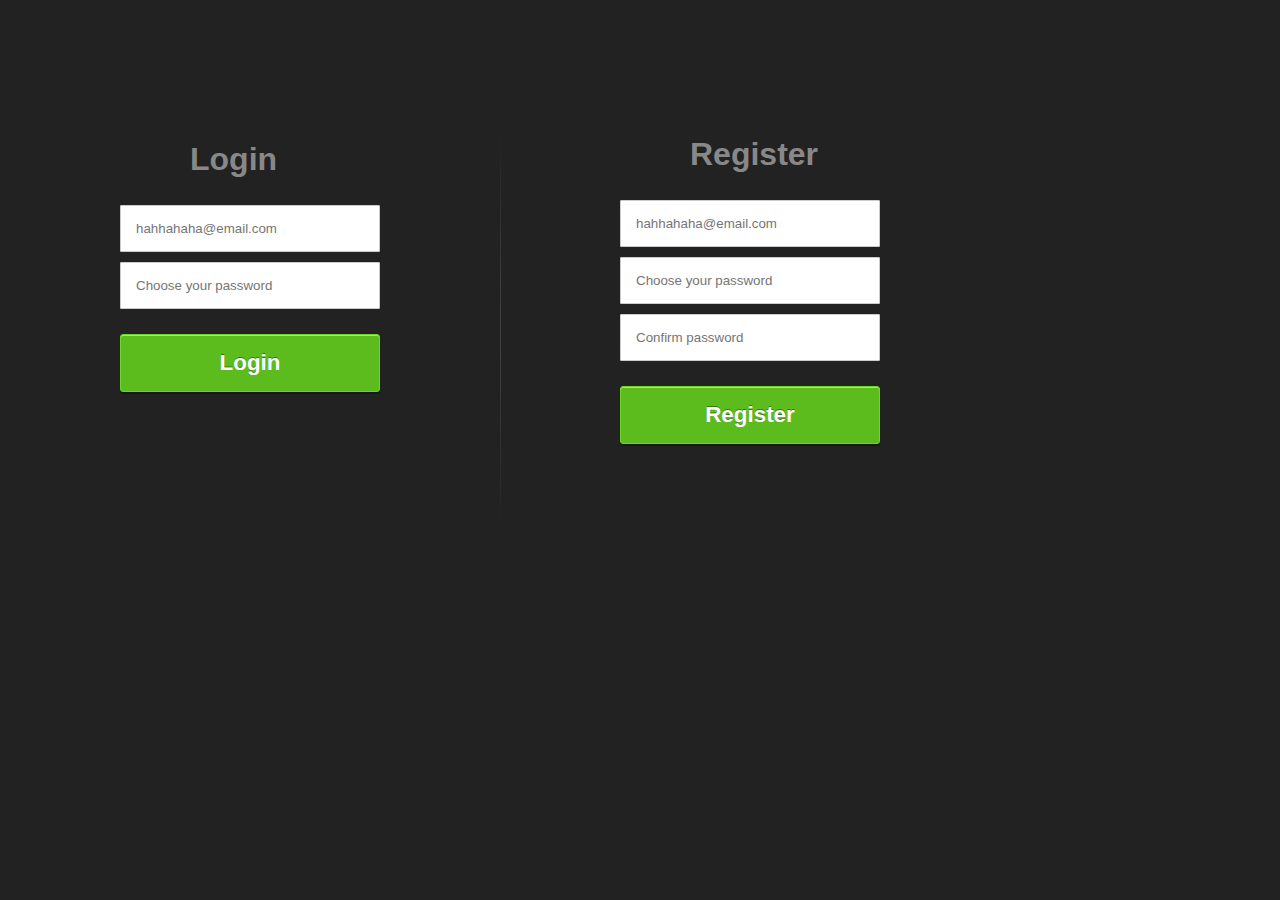
==== ICT4EVENTS_HTML/index.html @ 7839df7f "html" ====
<!DOCTYPE html>
<html lang="en">
<head>
	
	<meta charset="utf-8">
	<title>ICT4EVENTS</title>
	<meta name="viewport" content="width=device-width, initial-scale=1.0, minimum-scale=1.0" />
	<link rel="stylesheet" type="text/css" href="css/login.css">
	 
</head>

<body>

	<form id="signin">
    	<h1>Login</h1>
    	<input type="email" placeholder="hahhahaha@email.com" required="">
    	<input type="password" placeholder="Choose your password" required="">                 
    	<button type="submit">Login</button>    
	</form>
	<div id="block"></div>
	<div id="block1"></div>
	<form id="signup">
    	<h1>Register</h1>
    	<input type="email" placeholder="hahhahaha@email.com" required="">
    	<input type="password" placeholder="Choose your password" required="">
    	<input type="password" placeholder="Confirm password" required="">                  
    	<button type="submit">Register</button>    
	</form>	

</body>
</html>
---- ICT4EVENTS_HTML/css/login.css ----
body{
	width:960;
	background: #222; 
	margin:auto;
}

h1{
	font-family: "Trebuchet MS",arial;
	color:#888;
	margin-left:70px;
}
#signup {
    width: 260px;
    height: 330px;
    margin-left: 600px;
    margin-top: 95px;
    padding: 20px;
    position: absolute;
    background: #222; 
 
}

#signin {
    width: 260px;
    height: 330px;
    margin: 100px;
    padding: 20px;
    position: absolute;
    background: #222; 
 
}

#signin::before, 
#signin::after {
    content: "";
    position: absolute;
    bottom: -3px;
    left: 2px;
    right: 2px;
    top: 0;
    z-index: -1;
           
}

#signin::after {
    left: 4px;
    right: 4px;
    bottom: -5px;
    z-index: -2;
    
}

#signup::before, 
#signup::after {
    content: "";
    position: absolute;
    bottom: -3px;
    left: 2px;
    right: 2px;
    top: 0;
    z-index: -1;
           
}

#signup::after {
    left: 4px;
    right: 4px;
    bottom: -5px;
    z-index: -2;
    
}


 #signin input{
    margin: 5px 0;
    padding: 15px;
    width: 100%;
    *width: 250px; /* IE7 and below */
    box-sizing: border-box;
    border: 1px solid #ccc;
    border-radius: 1px; 
}

#signin input:focus{
        outline: 0;
        border-color: #aaa;
    box-shadow: 0 2px 1px rgba(0, 0, 0, .3) inset;
}       

#signin button{
    margin: 20px 0 0 0;
    padding: 15px 8px;          
    width: 100%;
    cursor: pointer;
    border: 1px solid #6FD72A;
    overflow: visible;
    display: inline-block;
    color: #fff;
    font: bold 1.4em arial, helvetica;
    text-shadow: 0 -1px 0 rgba(0,0,0,.4);         
    background-color: #5DBC1D;
    background-image: linear-gradient(top, rgba(255,255,255,.5), rgba(255,255,255,0)); 
    transition: background-color .2s ease-out;
    border-radius: 3px;
    box-shadow: 0 2px 1px rgba(0, 0, 0, .3),
                0 1px 0 rgba(255, 255, 255, .5) inset;                               
}

#signin button:hover{
    background-color: #6FD72A;
        border-color: #6FD72A;
}

#signin button:active{
    position: relative;
    top: 3px;
    text-shadow: none;
    box-shadow: 0 1px 0 rgba(255, 255, 255, .3) inset;
}  

#signup input{
    margin: 5px 0;
    padding: 15px;
    width: 100%;
    *width: 250px; /* IE7 and below */
    box-sizing: border-box;
    border: 1px solid #ccc;
    border-radius: 1px; 
}

#signup input:focus{
        outline: 0;
        border-color: #aaa;
    box-shadow: 0 2px 1px rgba(0, 0, 0, .3) inset;
}       

#signup button{
    margin: 20px 0 0 0;
    padding: 15px 8px;          
    width: 100%;
    cursor: pointer;
    border: 1px solid #6FD72A;
    overflow: visible;
    display: inline-block;
    color: #fff;
    font: bold 1.4em arial, helvetica;
    text-shadow: 0 -1px 0 rgba(0,0,0,.4);         
    background-color: #5DBC1D;
    background-image: linear-gradient(top, rgba(255,255,255,.5), rgba(255,255,255,0)); 
    transition: background-color .2s ease-out;
    border-radius: 3px;
    box-shadow: 0 2px 1px rgba(0, 0, 0, .3),
                0 1px 0 rgba(255, 255, 255, .5) inset;                               
}

#signup button:hover{
    background-color: #6FD72A;
        border-color: #6FD72A;
}

#signup button:active{
    position: relative;
    top: 3px;
    text-shadow: none;
    box-shadow: 0 1px 0 rgba(255, 255, 255, .3) inset;
}

#block{

    width:0.5px;
    height:200px;
    background-color: #444;
    margin-left:500px;
    margin-top:130px;
    position:absolute;

    background: -webkit-linear-gradient(#222, #444); /* For Safari 5.1 to 6.0 */
    background: -o-linear-gradient(#222, #444); /* For Opera 11.1 to 12.0 */
    background: -moz-linear-gradient(#222, #444); /* For Firefox 3.6 to 15 */
    background: linear-gradient(#222, #444); /* Standard syntax */
}

#block1{

    width:0.5px;
    height:200px;
    background-color: #444;
    margin-left:500px;
    margin-top:330px;
    position:absolute;

    background: -webkit-linear-gradient(#444, #222); /* For Safari 5.1 to 6.0 */
    background: -o-linear-gradient(#444, #222); /* For Opera 11.1 to 12.0 */
    background: -moz-linear-gradient(#444, #222); /* For Firefox 3.6 to 15 */
    background: linear-gradient(#444, #222); /* Standard syntax */
}
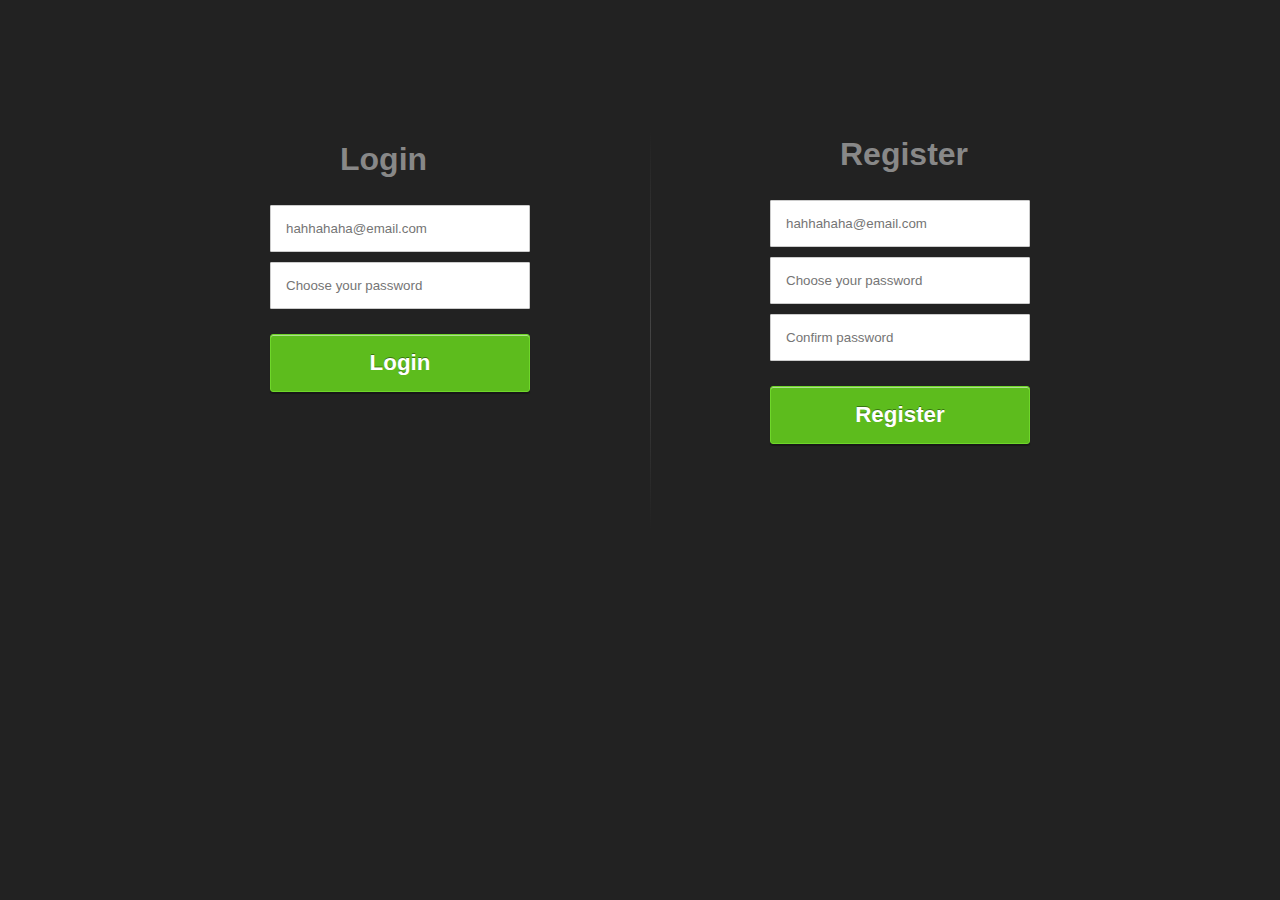
==== commit e0443298: "update" ====
--- a/ICT4EVENTS_HTML/index.html
+++ b/ICT4EVENTS_HTML/index.html
@@ -10,7 +10,7 @@
 </head>
 
 <body>
-
+<div id="center">
 	<form id="signin">
     	<h1>Login</h1>
     	<input type="email" placeholder="hahhahaha@email.com" required="">
@@ -26,7 +26,7 @@
     	<input type="password" placeholder="Confirm password" required="">                  
     	<button type="submit">Register</button>    
 	</form>	
-
+</div>
 </body>
 </html>
 
--- a/ICT4EVENTS_HTML/css/login.css
+++ b/ICT4EVENTS_HTML/css/login.css
@@ -3,6 +3,7 @@
 	width:960;
 	background: #222; 
 	margin:auto;
+	position: relative;
 }
 
 h1{
@@ -194,4 +195,7 @@
     background: -o-linear-gradient(#444, #222); /* For Opera 11.1 to 12.0 */
     background: -moz-linear-gradient(#444, #222); /* For Firefox 3.6 to 15 */
     background: linear-gradient(#444, #222); /* Standard syntax */
+}
+#center{
+	margin-left:150px;
 }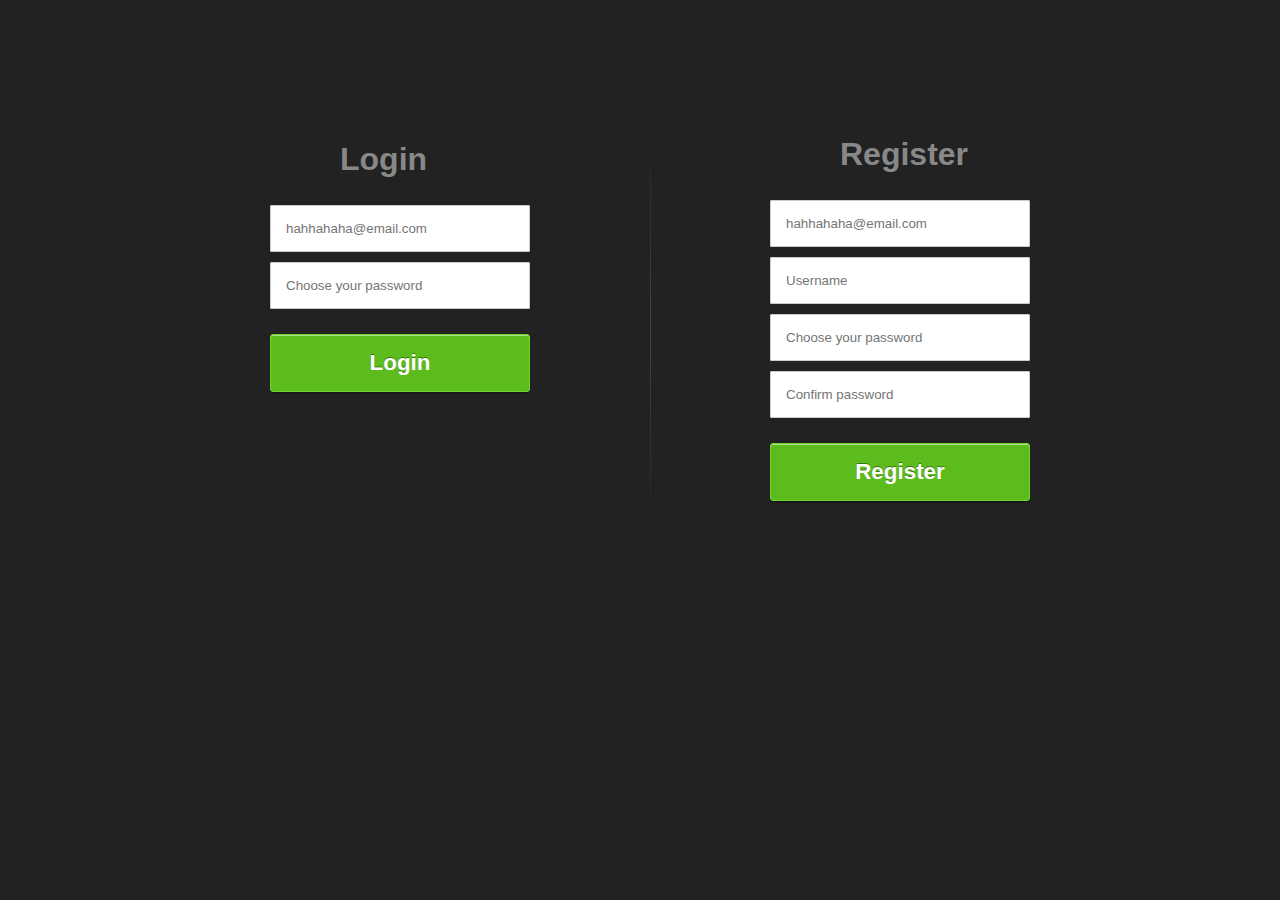
==== commit 9fb8b6d7: "updated" ====
--- a/ICT4EVENTS_HTML/index.html
+++ b/ICT4EVENTS_HTML/index.html
@@ -22,6 +22,7 @@
 	<form id="signup">
     	<h1>Register</h1>
     	<input type="email" placeholder="hahhahaha@email.com" required="">
+    	<input type="usernamer" placeholder="Username" required="">
     	<input type="password" placeholder="Choose your password" required="">
     	<input type="password" placeholder="Confirm password" required="">                  
     	<button type="submit">Register</button>    
